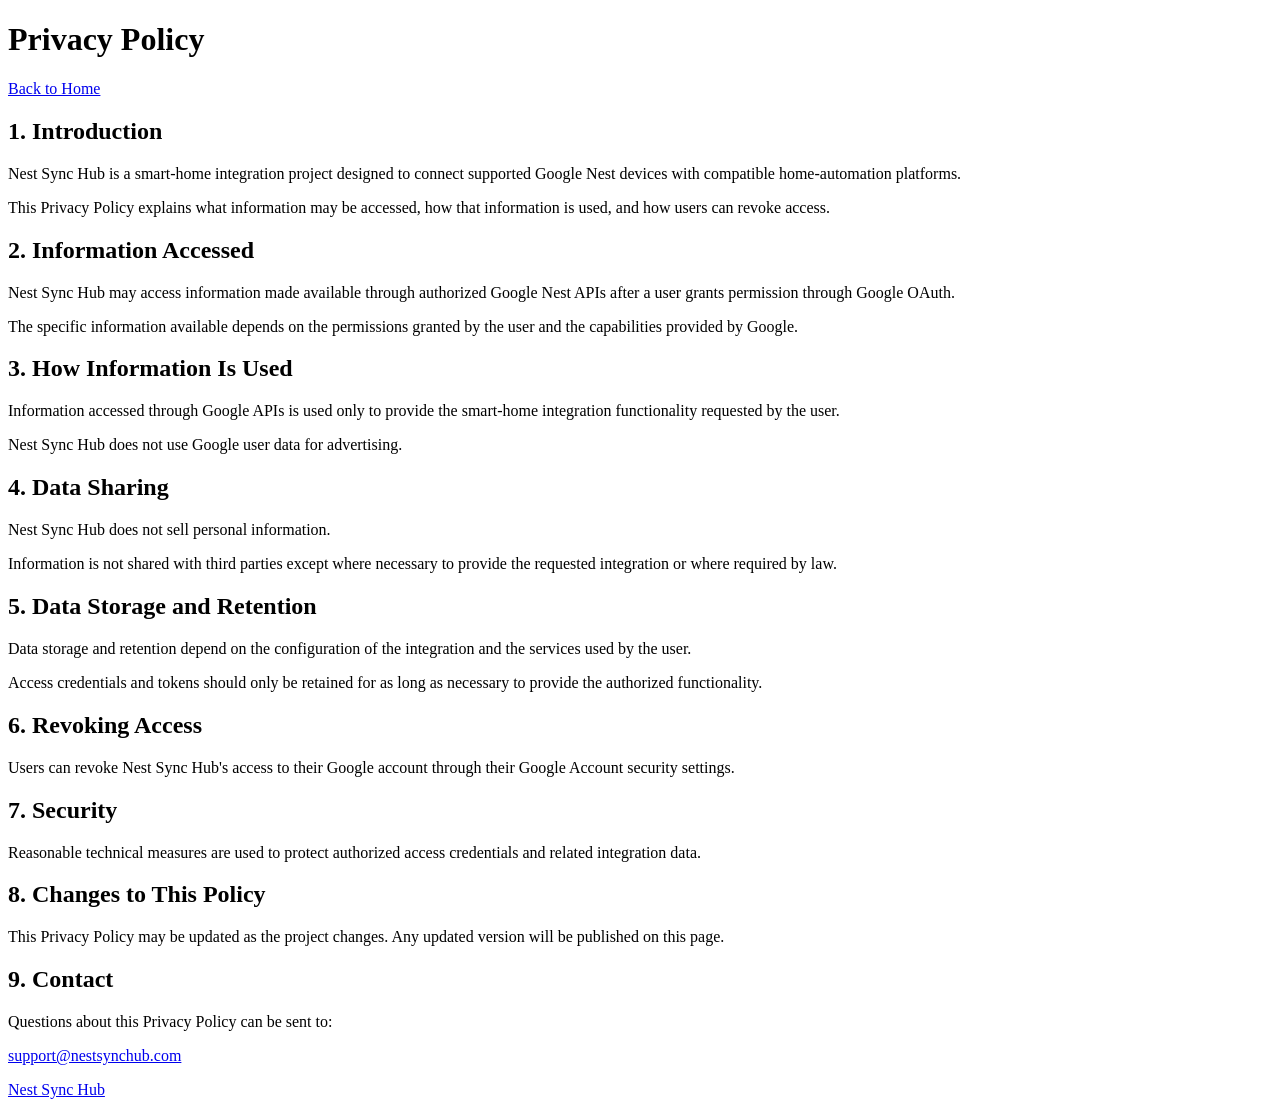
==== privacy.html @ 16e28b42 "Create privacy policy" ====
<!DOCTYPE html>
<html lang="en">
<head>
    <meta charset="UTF-8">

    <meta name="viewport" content="width=device-width, initial-scale=1.0">

    <title>Privacy Policy | Nest Sync Hub</title>

    <meta
        name="description"
        content="Privacy Policy for Nest Sync Hub."
    >
</head>

<body>

    <header>
        <h1>Privacy Policy</h1>

        <p>
            <a href="index.html">Back to Home</a>
        </p>
    </header>

    <main>

        <section>
            <h2>1. Introduction</h2>

            <p>
                Nest Sync Hub is a smart-home integration project designed
                to connect supported Google Nest devices with compatible
                home-automation platforms.
            </p>

            <p>
                This Privacy Policy explains what information may be accessed,
                how that information is used, and how users can revoke access.
            </p>
        </section>

        <section>
            <h2>2. Information Accessed</h2>

            <p>
                Nest Sync Hub may access information made available through
                authorized Google Nest APIs after a user grants permission
                through Google OAuth.
            </p>

            <p>
                The specific information available depends on the permissions
                granted by the user and the capabilities provided by Google.
            </p>
        </section>

        <section>
            <h2>3. How Information Is Used</h2>

            <p>
                Information accessed through Google APIs is used only to
                provide the smart-home integration functionality requested
                by the user.
            </p>

            <p>
                Nest Sync Hub does not use Google user data for advertising.
            </p>
        </section>

        <section>
            <h2>4. Data Sharing</h2>

            <p>
                Nest Sync Hub does not sell personal information.
            </p>

            <p>
                Information is not shared with third parties except where
                necessary to provide the requested integration or where
                required by law.
            </p>
        </section>

        <section>
            <h2>5. Data Storage and Retention</h2>

            <p>
                Data storage and retention depend on the configuration of
                the integration and the services used by the user.
            </p>

            <p>
                Access credentials and tokens should only be retained for
                as long as necessary to provide the authorized functionality.
            </p>
        </section>

        <section>
            <h2>6. Revoking Access</h2>

            <p>
                Users can revoke Nest Sync Hub's access to their Google
                account through their Google Account security settings.
            </p>
        </section>

        <section>
            <h2>7. Security</h2>

            <p>
                Reasonable technical measures are used to protect authorized
                access credentials and related integration data.
            </p>
        </section>

        <section>
            <h2>8. Changes to This Policy</h2>

            <p>
                This Privacy Policy may be updated as the project changes.
                Any updated version will be published on this page.
            </p>
        </section>

        <section>
            <h2>9. Contact</h2>

            <p>
                Questions about this Privacy Policy can be sent to:
            </p>

            <p>
                <a href="mailto:support@nestsynchub.com">
                    support@nestsynchub.com
                </a>
            </p>
        </section>

    </main>

    <footer>
        <p>
            <a href="index.html">Nest Sync Hub</a>
        </p>
    </footer>

</body>
</html>
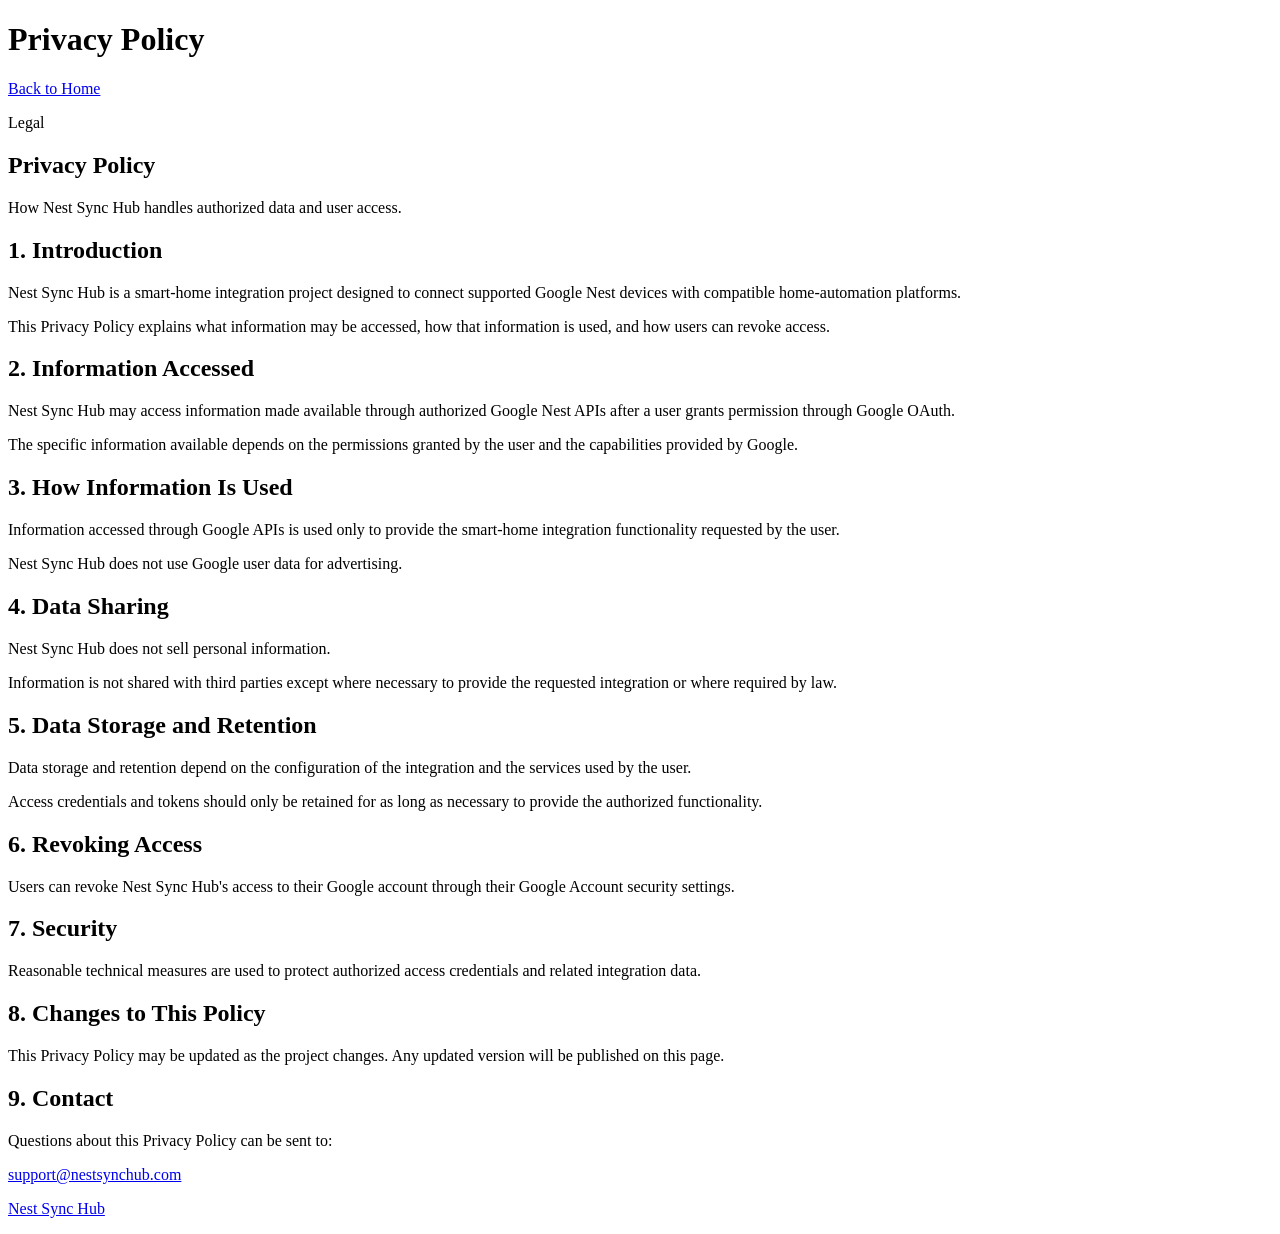
==== commit e0c20684: "Make legal pages consistent" ====
--- a/privacy.html
+++ b/privacy.html
@@ -24,6 +24,23 @@
     </header>
 
     <main>
+         <section class="page-header">
+
+        <div class="container">
+
+            <p class="eyebrow">Legal</p>
+
+            <h1>Privacy Policy</h1>
+
+            <p>
+
+                How Nest Sync Hub handles authorized data and user access.
+
+            </p>
+
+        </div>
+
+    </section>
 
         <section>
             <h2>1. Introduction</h2>
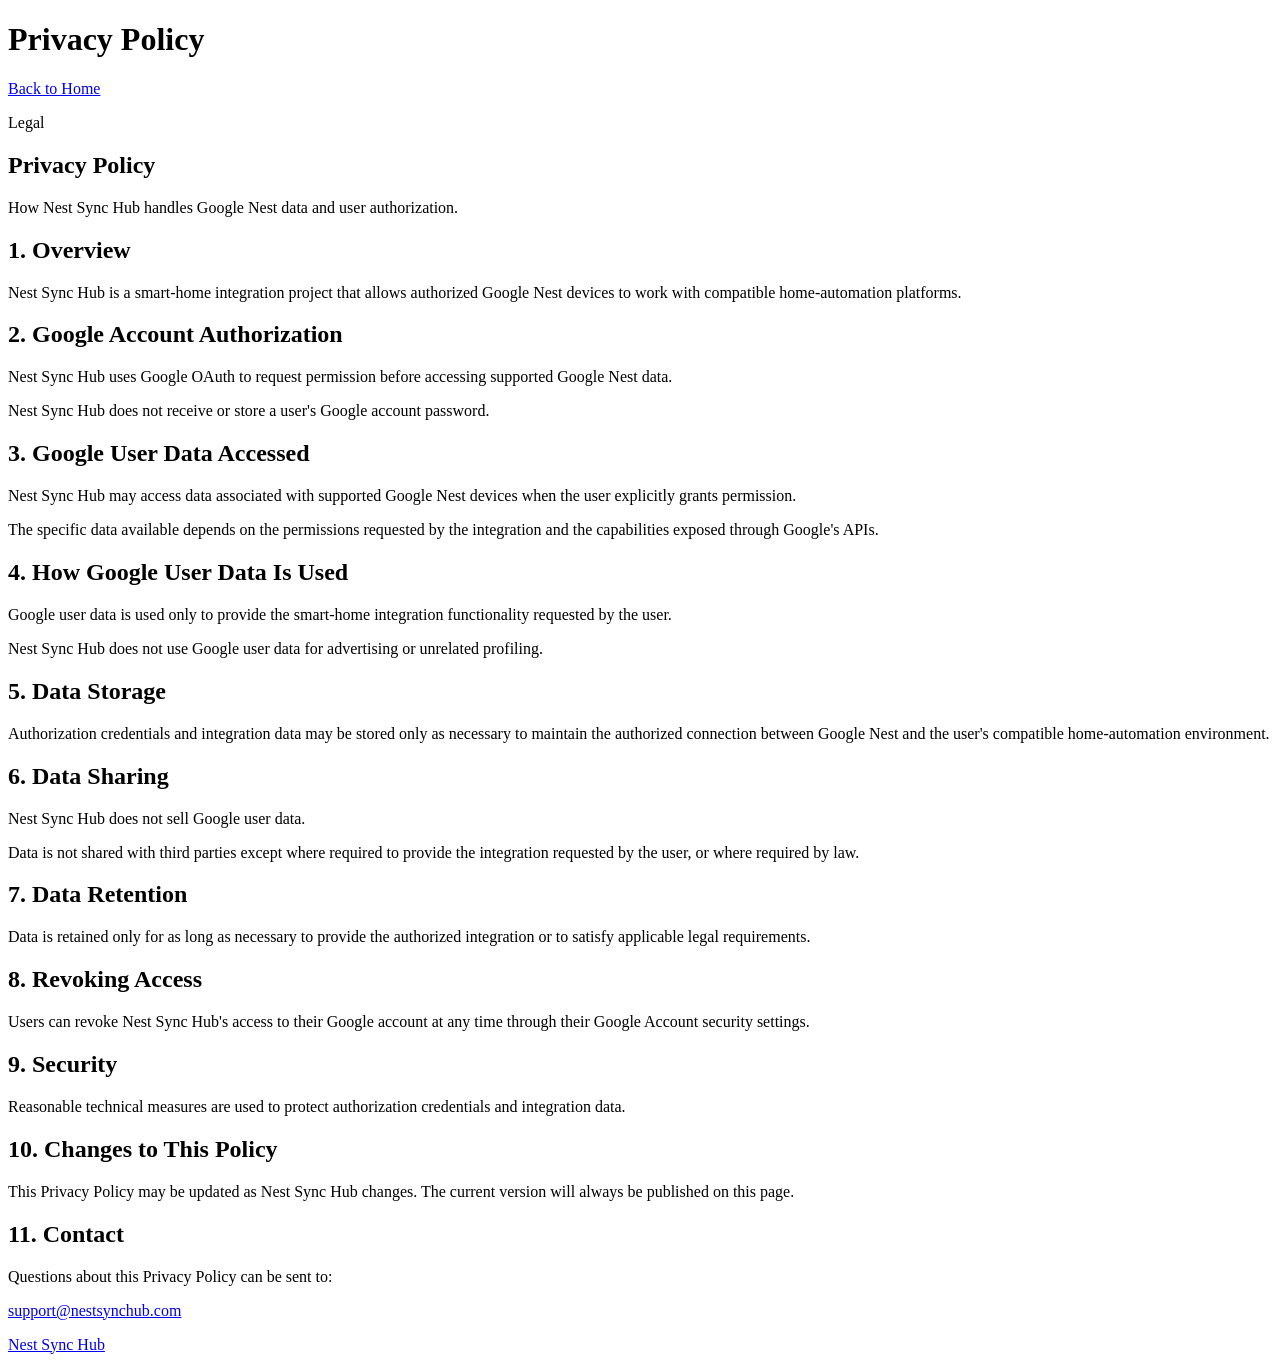
==== commit c9fcae12: "Refine privacy policy for Google OAuth" ====
--- a/privacy.html
+++ b/privacy.html
@@ -24,138 +24,154 @@
     </header>
 
     <main>
-         <section class="page-header">
+    <section class="page-header">
+        <div class="container">
+            <p class="eyebrow">Legal</p>
+            <h1>Privacy Policy</h1>
+            <p>
+                How Nest Sync Hub handles Google Nest data and user authorization.
+            </p>
+        </div>
+    </section>
 
-        <div class="container">
+    <section>
+        <div class="container legal-content">
 
-            <p class="eyebrow">Legal</p>
+            <section>
+                <h2>1. Overview</h2>
 
-            <h1>Privacy Policy</h1>
+                <p>
+                    Nest Sync Hub is a smart-home integration project that
+                    allows authorized Google Nest devices to work with
+                    compatible home-automation platforms.
+                </p>
+            </section>
 
-            <p>
+            <section>
+                <h2>2. Google Account Authorization</h2>
 
-                How Nest Sync Hub handles authorized data and user access.
+                <p>
+                    Nest Sync Hub uses Google OAuth to request permission
+                    before accessing supported Google Nest data.
+                </p>
 
-            </p>
+                <p>
+                    Nest Sync Hub does not receive or store a user's Google
+                    account password.
+                </p>
+            </section>
+
+            <section>
+                <h2>3. Google User Data Accessed</h2>
+
+                <p>
+                    Nest Sync Hub may access data associated with supported
+                    Google Nest devices when the user explicitly grants
+                    permission.
+                </p>
+
+                <p>
+                    The specific data available depends on the permissions
+                    requested by the integration and the capabilities exposed
+                    through Google's APIs.
+                </p>
+            </section>
+
+            <section>
+                <h2>4. How Google User Data Is Used</h2>
+
+                <p>
+                    Google user data is used only to provide the smart-home
+                    integration functionality requested by the user.
+                </p>
+
+                <p>
+                    Nest Sync Hub does not use Google user data for advertising
+                    or unrelated profiling.
+                </p>
+            </section>
+
+            <section>
+                <h2>5. Data Storage</h2>
+
+                <p>
+                    Authorization credentials and integration data may be
+                    stored only as necessary to maintain the authorized
+                    connection between Google Nest and the user's compatible
+                    home-automation environment.
+                </p>
+            </section>
+
+            <section>
+                <h2>6. Data Sharing</h2>
+
+                <p>
+                    Nest Sync Hub does not sell Google user data.
+                </p>
+
+                <p>
+                    Data is not shared with third parties except where required
+                    to provide the integration requested by the user, or where
+                    required by law.
+                </p>
+            </section>
+
+            <section>
+                <h2>7. Data Retention</h2>
+
+                <p>
+                    Data is retained only for as long as necessary to provide
+                    the authorized integration or to satisfy applicable legal
+                    requirements.
+                </p>
+            </section>
+
+            <section>
+                <h2>8. Revoking Access</h2>
+
+                <p>
+                    Users can revoke Nest Sync Hub's access to their Google
+                    account at any time through their Google Account security
+                    settings.
+                </p>
+            </section>
+
+            <section>
+                <h2>9. Security</h2>
+
+                <p>
+                    Reasonable technical measures are used to protect
+                    authorization credentials and integration data.
+                </p>
+            </section>
+
+            <section>
+                <h2>10. Changes to This Policy</h2>
+
+                <p>
+                    This Privacy Policy may be updated as Nest Sync Hub
+                    changes. The current version will always be published
+                    on this page.
+                </p>
+            </section>
+
+            <section>
+                <h2>11. Contact</h2>
+
+                <p>
+                    Questions about this Privacy Policy can be sent to:
+                </p>
+
+                <p>
+                    <a href="mailto:support@nestsynchub.com">
+                        support@nestsynchub.com
+                    </a>
+                </p>
+            </section>
 
         </div>
-
     </section>
-
-        <section>
-            <h2>1. Introduction</h2>
-
-            <p>
-                Nest Sync Hub is a smart-home integration project designed
-                to connect supported Google Nest devices with compatible
-                home-automation platforms.
-            </p>
-
-            <p>
-                This Privacy Policy explains what information may be accessed,
-                how that information is used, and how users can revoke access.
-            </p>
-        </section>
-
-        <section>
-            <h2>2. Information Accessed</h2>
-
-            <p>
-                Nest Sync Hub may access information made available through
-                authorized Google Nest APIs after a user grants permission
-                through Google OAuth.
-            </p>
-
-            <p>
-                The specific information available depends on the permissions
-                granted by the user and the capabilities provided by Google.
-            </p>
-        </section>
-
-        <section>
-            <h2>3. How Information Is Used</h2>
-
-            <p>
-                Information accessed through Google APIs is used only to
-                provide the smart-home integration functionality requested
-                by the user.
-            </p>
-
-            <p>
-                Nest Sync Hub does not use Google user data for advertising.
-            </p>
-        </section>
-
-        <section>
-            <h2>4. Data Sharing</h2>
-
-            <p>
-                Nest Sync Hub does not sell personal information.
-            </p>
-
-            <p>
-                Information is not shared with third parties except where
-                necessary to provide the requested integration or where
-                required by law.
-            </p>
-        </section>
-
-        <section>
-            <h2>5. Data Storage and Retention</h2>
-
-            <p>
-                Data storage and retention depend on the configuration of
-                the integration and the services used by the user.
-            </p>
-
-            <p>
-                Access credentials and tokens should only be retained for
-                as long as necessary to provide the authorized functionality.
-            </p>
-        </section>
-
-        <section>
-            <h2>6. Revoking Access</h2>
-
-            <p>
-                Users can revoke Nest Sync Hub's access to their Google
-                account through their Google Account security settings.
-            </p>
-        </section>
-
-        <section>
-            <h2>7. Security</h2>
-
-            <p>
-                Reasonable technical measures are used to protect authorized
-                access credentials and related integration data.
-            </p>
-        </section>
-
-        <section>
-            <h2>8. Changes to This Policy</h2>
-
-            <p>
-                This Privacy Policy may be updated as the project changes.
-                Any updated version will be published on this page.
-            </p>
-        </section>
-
-        <section>
-            <h2>9. Contact</h2>
-
-            <p>
-                Questions about this Privacy Policy can be sent to:
-            </p>
-
-            <p>
-                <a href="mailto:support@nestsynchub.com">
-                    support@nestsynchub.com
-                </a>
-            </p>
-        </section>
-
-    </main>
+</main>
 
     <footer>
         <p>
